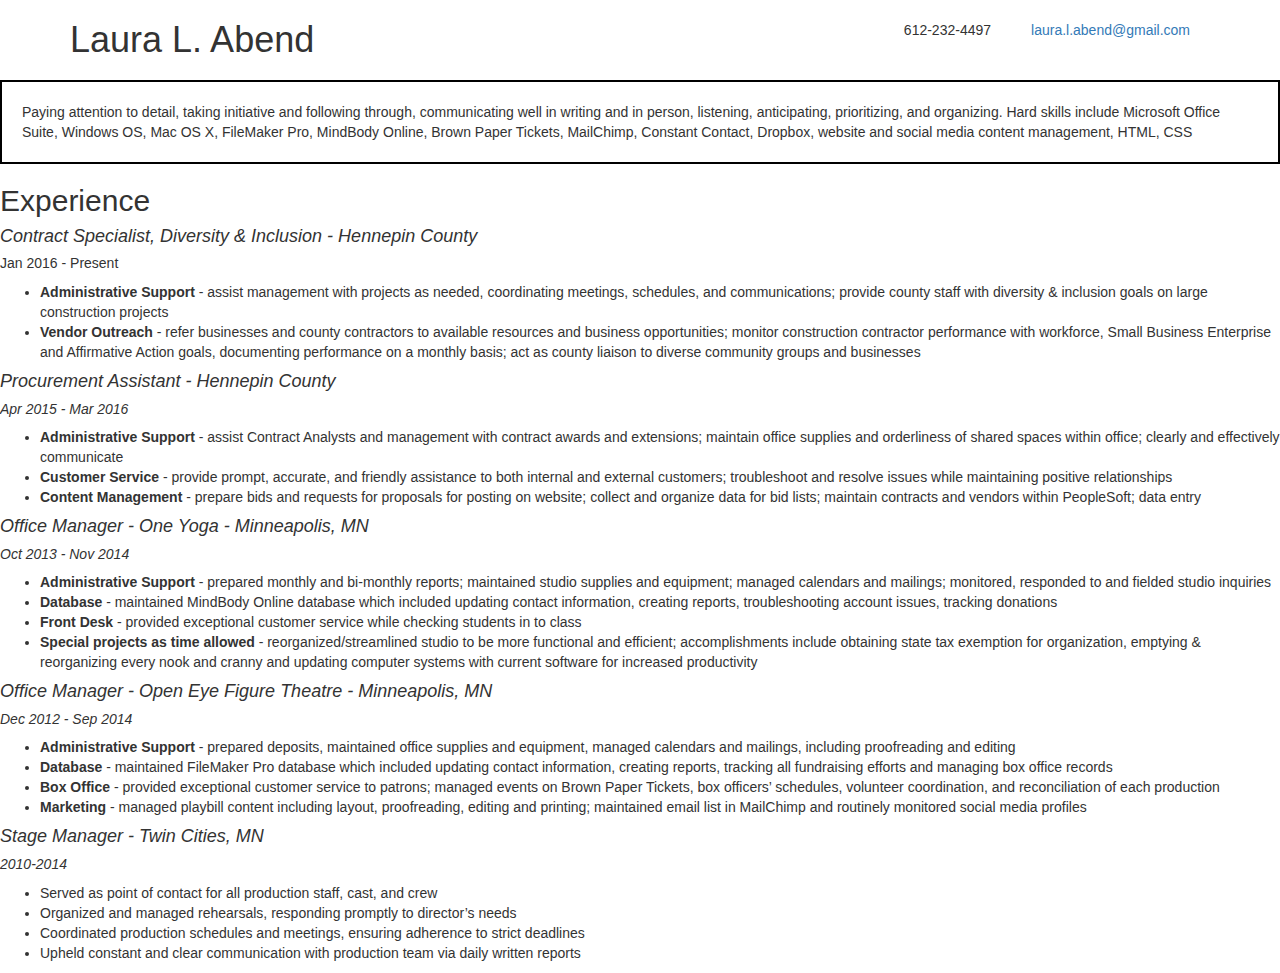
==== experience.html @ 8edadc70 "Experience tab" ====
<!DOCTYPE html>
<html>
<html lang="en">
  <head>
    <meta charset="utf-8">
    <meta name="Laura Abend's Resume"content="My work history, educational background, and skills">
    <link href="https://fonts.googleapis.com/css?family=Poppins" rel="stylesheet">
    <title>Laura Abend</title>
    <link rel="stylesheet" href="style.css"/>
    <link rel="stylesheet" href="https://maxcdn.bootstrapcdn.com/bootstrap/3.3.6/css/bootstrap.min.css"/>
  </head>
    <body>
      <header class="container">
        <div class="row">
          <h1 class="col-sm-4">Laura L. Abend</h1>
          <nav class="col-sm-8 text-right">
            <p>612-232-4497</p>
            <a href="mailto:laura.l.abend@gmail.com"><p id="email">laura.l.abend@gmail.com</p></a>
          </nav>
        </div>
      </header>
      <p div class="Skills">Paying attention to detail, taking initiative and following through, communicating well in writing and in person, listening, anticipating, prioritizing, and organizing. Hard skills include Microsoft Office Suite, Windows OS, Mac OS X, FileMaker Pro, MindBody Online, Brown Paper Tickets, MailChimp, Constant Contact, Dropbox, website and social media content management, HTML, CSS</p>
      <div>
        <h2>Experience</h2>
        <h4 div class="Job 1"><i>Contract Specialist, Diversity & Inclusion - Hennepin County</i></h4>
        <h5>Jan 2016 - Present</h5>
        <ul>
          <li><b>Administrative Support</b> - assist management with projects as needed, coordinating meetings, schedules, and communications; provide county staff with diversity & inclusion goals on large construction projects</li>
          <li><b>Vendor Outreach</b> - refer businesses and county contractors to available resources and business opportunities; monitor construction contractor performance with workforce, Small Business Enterprise and Affirmative Action goals, documenting performance on a monthly basis; act as county liaison to diverse community groups and businesses</li>
        </ul>
        <h4><i>Procurement Assistant - Hennepin County</i></h4>
        <h5><i>Apr 2015 - Mar 2016</i></h5>
        <ul>
          <li><b>Administrative Support</b> - assist Contract Analysts and management with contract awards and extensions; maintain office supplies and orderliness of shared spaces within office; clearly and effectively communicate</li>
          <li><b>Customer Service</b> - provide prompt, accurate, and friendly assistance to both internal and external customers; troubleshoot and resolve issues while maintaining positive relationships</li>
          <li><b>Content Management</b> - prepare bids and requests for proposals for posting on website; collect and organize data for bid lists; maintain contracts and vendors within PeopleSoft; data entry</li>
        </ul>
        <h4><i>Office Manager - One Yoga - Minneapolis, MN</i></h4>
        <h5><i>Oct 2013 - Nov 2014</i></h5>
        <ul>
          <li><b>Administrative Support</b> - prepared monthly and bi-monthly reports; maintained studio supplies and equipment; managed calendars and mailings; monitored, responded to and fielded studio inquiries</li>
          <li><b>Database</b> - maintained MindBody Online database which included updating contact information, creating reports, troubleshooting account issues, tracking donations</li>
          <li><b>Front Desk</b> - provided exceptional customer service while checking students in to class</li>
          <li><b>Special projects as time allowed</b> - reorganized/streamlined studio to be more functional and efficient; accomplishments include obtaining state tax exemption for organization, emptying & reorganizing every nook and cranny and updating computer systems with current software for increased productivity</li>
        </ul>
        <h4><i>Office Manager - Open Eye Figure Theatre - Minneapolis, MN</i></h5>
        <h5><i>Dec 2012 - Sep 2014</i></h5>
        <ul>
        <li><b>Administrative Support</b> - prepared deposits, maintained office supplies and equipment, managed calendars and mailings, including proofreading and editing</li>
          <li><b>Database</b> - maintained FileMaker Pro database which included updating contact information, creating reports, tracking all fundraising efforts and managing box office records</li>
          <li><b>Box Office</b> - provided exceptional customer service to patrons; managed events on Brown Paper Tickets, box officers’ schedules, volunteer coordination, and reconciliation of each production</li>
          <li><b>Marketing</b> - managed playbill content including layout, proofreading, editing and printing; maintained email list in MailChimp and routinely monitored social media profiles</li>
        </ul>
        <h4><i>Stage Manager - Twin Cities, MN</i></h4>
        <h5><i>2010-2014</i></h5>
        <ul>
          <li>Served as point of contact for all production staff, cast, and crew</li>
          <li>Organized and managed rehearsals, responding promptly to director’s needs</li>
          <li>Coordinated production schedules and meetings, ensuring adherence to strict deadlines</li>
          <li>Upheld constant and clear communication with production team via daily written reports</li>
        </ul>
      </div>
</html>
---- style.css ----
body {
  font-family: 'Poppins', Verdana, sans-serif;
}
header {
  padding: 20px;
}
header h1 {
  font-weight: 300;
  margin: 0;
}
header nav {
  display: flex;
  justify-content: flex-end;
}
header p {
  padding: 0 20px;
  margin: 0;
}
.Skills {
  border: 2px solid black;
  padding: 20px;
}
.Job 1 {
  border: 1px solid black;
  padding: 10px;
}
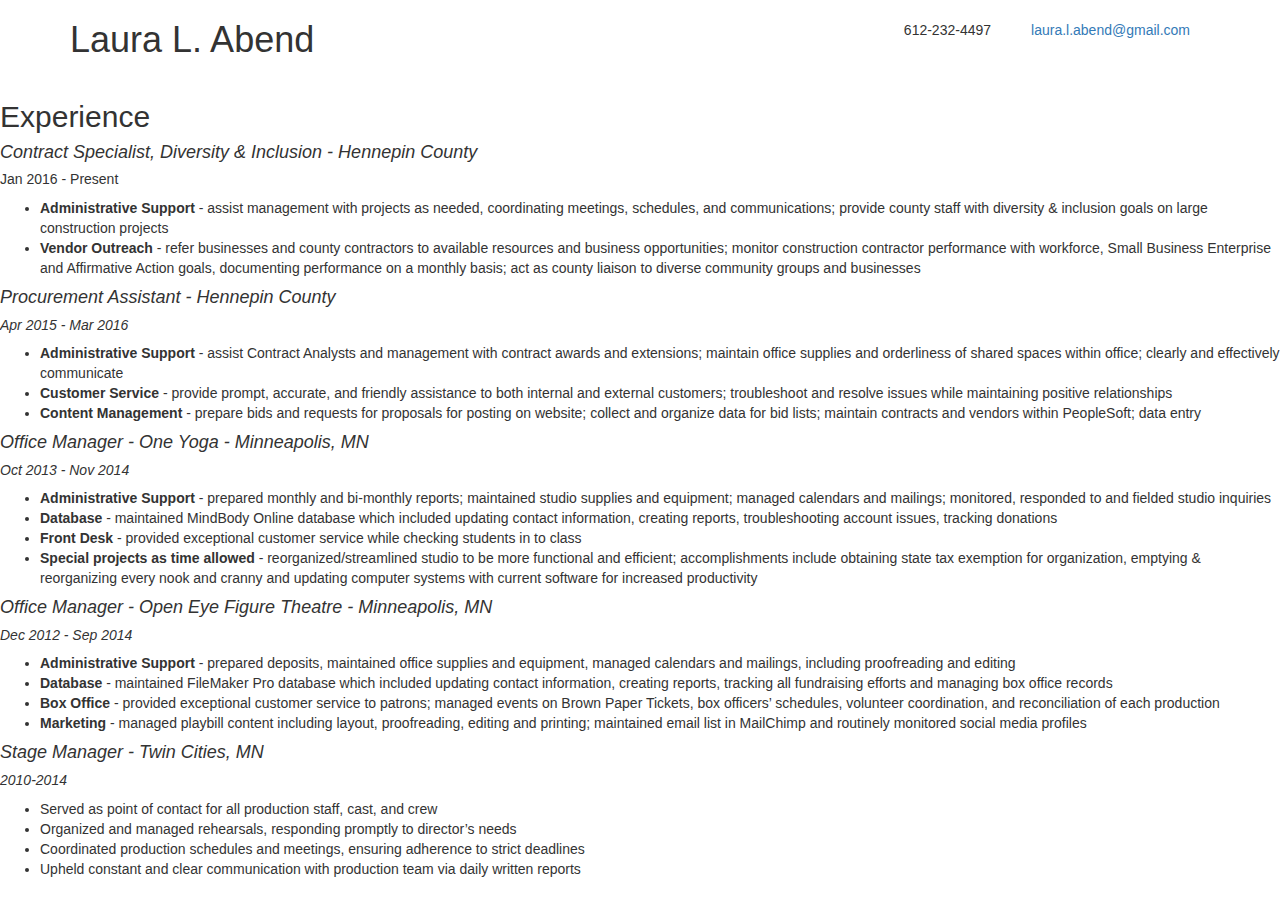
==== commit bb0e9788: "Removed skills" ====
--- a/experience.html
+++ b/experience.html
@@ -19,7 +19,6 @@
           </nav>
         </div>
       </header>
-      <p div class="Skills">Paying attention to detail, taking initiative and following through, communicating well in writing and in person, listening, anticipating, prioritizing, and organizing. Hard skills include Microsoft Office Suite, Windows OS, Mac OS X, FileMaker Pro, MindBody Online, Brown Paper Tickets, MailChimp, Constant Contact, Dropbox, website and social media content management, HTML, CSS</p>
       <div>
         <h2>Experience</h2>
         <h4 div class="Job 1"><i>Contract Specialist, Diversity & Inclusion - Hennepin County</i></h4>
--- a/style.css
+++ b/style.css
@@ -24,3 +24,7 @@
   border: 1px solid black;
   padding: 10px;
 }
+a hover {
+  font-weight: bold;
+}
+}
